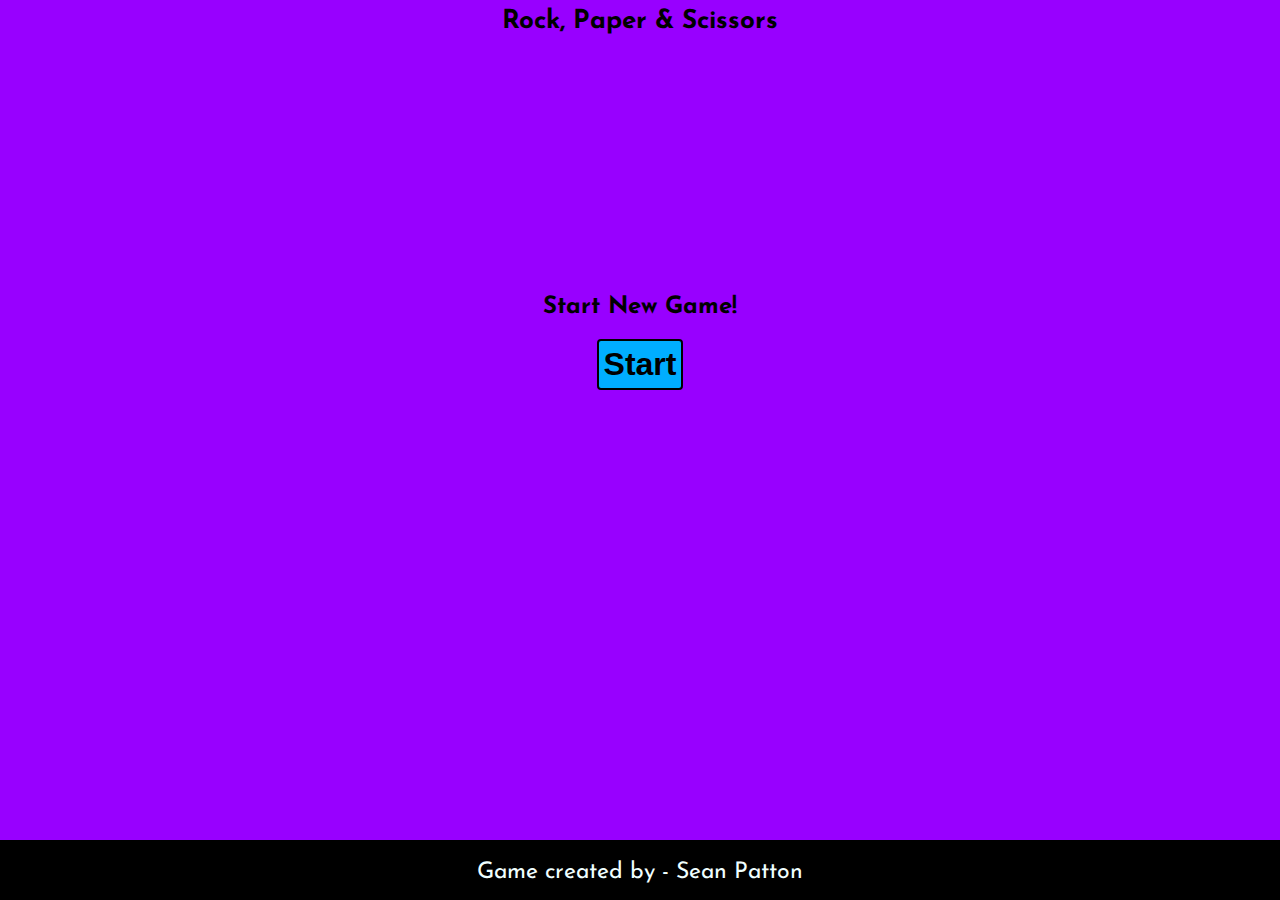
==== index.html @ 4b8d6c43 "fixed styles on mobile view and added possible background color changes - commented out while testin" ====
<!DOCTYPE html>
<html lang="en">

<head>
    <meta charset="UTF-8">
    <meta http-equiv="X-UA-Compatible" content="IE=edge">
    <meta name="viewport" content="width=device-width, initial-scale=1.0">
    <!-- Met tags for search engines -->
    <meta name="description" content="Rock, Paper and Scissors game">
    <meta name="keywords" content="rock, paper, scissors, game, Rock paper scissors online, Rock-paper-scissors">
    <!-- Title -->
    <title>Rock, Paper & Scissors</title>
    <!-- Favicon -->
    <link rel="icon" type="image/png" sizes="16x16" href="assets/favicon/favicon-16x16.png">
    <link rel="icon" type="image/png" sizes="16x16" href="assets/favicon/favicon-32x32.png">
    <!-- Stylesheet -->
    <link rel="stylesheet" href="assets/css/style.css">
</head>

<body>
    <header class="lp-heading-main">
        <div id="lp-heading">
            <h1>Rock, Paper & Scissors</h1>
        </div>
    </header>
    <section id="game-start">
        <div id="start-game-heading">
            <h2>Start New Game!</h2>
        </div>
        <div class="button-start">
            <a href="game-page.html" class="link-one">
                <button class="start-button">Start</button>
            </a>
        </div>
    </section>
    <!-- Game rules -->
    <footer>
        <div id="creator">
            <p>Game created by - Sean Patton</p>
        </div>
    </footer>

    <script src="assets/js/script.js"></script>
</body>

</html>
---- assets/css/style.css ----
@import url('https://fonts.googleapis.com/css2?family=Josefin+Sans:ital,wght@0,100..700;1,100..700&display=swap');


/* wildcard selector added to overide default browser settings - used from love running project*/
* {
    margin: 0;
    padding: 0;
    box-sizing: border-box;
}

/*html {
    --s: 50px;
    --c: #191b22;
    --_s: calc(2*var(--s)) calc(2*var(--s));
    --_g: 35.36% 35.36% at;
    --_c: #0000 66%,#20222a 68% 70%,#0000 72%;
    background: 
      radial-gradient(var(--_g) 100% 25%,var(--_c)) var(--s) var(--s)/var(--_s), 
      radial-gradient(var(--_g) 0 75%,var(--_c)) var(--s) var(--s)/var(--_s), 
      radial-gradient(var(--_g) 100% 25%,var(--_c)) 0 0/var(--_s), 
      radial-gradient(var(--_g) 0 75%,var(--_c)) 0 0/var(--_s), 
      repeating-conic-gradient(var(--c) 0 25%,#0000 0 50%) 0 0/var(--_s), 
      radial-gradient(var(--_c)) 0 calc(var(--s)/2)/var(--s) var(--s) var(--c);
    background-attachment: fixed;
  }*/

  /*html {
	--u: 2.5vmin;
    --c1: hsl(0deg 0% 0%);
    --c2: hsl(212deg 4% 9%);
    --c3: hsl(212deg 7% 36%);
    --gp: 50%/calc(var(--u) * 5) calc(var(--u) * 10);
    --bp: calc(var(--u) * -2.5) calc(var(--u) * -5);
    height: 100vh;
    --bg: 
		radial-gradient(circle at 50% 25%, var(--c2) 23%, #fff0 25% 100%) var(--gp), 
		conic-gradient(from 270deg at 34% 46%, var(--c2) 0 12.5%, #fff0 0 100%) var(--gp), 
		conic-gradient(from 45deg at 66% 46%, var(--c2) 0 12.5%, #fff0 0 100%) var(--gp), 
		conic-gradient(from 180deg at 50% 80%, var(--c2) 0 12.5%, #fff0 0 100%) var(--gp), 
		conic-gradient(from 135deg at 50% 80%, var(--c2) 0 12.5%, #fff0 0 100%) var(--gp), 
		conic-gradient(from 0deg at 0% 20%, var(--c2) 0 12.5%, #fff0 0 100%) var(--gp), 
		conic-gradient(from -45deg at 100% 20%, var(--c2) 0 12.5%, #fff0 0 100%) var(--gp), 
		linear-gradient(180deg, var(--c2) 0 4.5%, #fff0 0 45.25%, var(--c2) 0 50%, #fff0 0% 100%) var(--gp), 
		radial-gradient(circle at 50% 25%, #fff0 0 25%, var(--c2) 26% 32%, #fff0 0 100%) var(--gp), 
		linear-gradient(165deg, var(--c3) -15%, var(--c1) 44%, #fff0 0 100%) var(--gp), 
		linear-gradient(180deg, var(--c1) 50%, #fff0 0 100%) var(--gp);
    background: var(--bg), var(--bg);
    background-position: 
		var(--bp), var(--bp), var(--bp), var(--bp), var(--bp), var(--bp), var(--bp), var(--bp), var(--bp), var(--bp), var(--bp), 
		0 0, 0 0, 0 0, 0 0, 0 0, 0 0, 0 0, 0 0, 0 0, 0 0, 0 0;
	background-color: var(--c2);
}*/

/* Game page */

#main-heading-one {
    display: flex;
    font-size: 12px;
    justify-content: center;
    margin-top: 5px;
}

/* used https://cssgradient.io/ to create gradient background */
body {
    display: flex;
    flex-direction: column;
    min-height: 100vh;
    background: #9800FF;
    /*background: linear-gradient(90deg, rgba(5, 125, 255, 1) 0%, rgba(152, 0, 255, 1) 42%);*/
}

/* starting images and scores */

#computer {
    display: flex;
    flex-direction: column;
    align-items: center;
}

#user {
    display: flex;
    flex-direction: column;
    align-items: center;
}

#rps-image-one {
    max-width: 70%;
    height: auto;
    border: 3px solid #000000;
    box-shadow: 3px 3px 3px #000000;
}

#rps-image-two {
    max-width: 70%;
    height: auto;
    border: 3px solid #000000;
    box-shadow: 3px 3px 3px #000000;
}

/* Button styles */

#the-game {
    display: flex;
    flex-direction: column;
    align-items: center;
    margin-top: 40px;
}

#choices {
    display: flex;
    justify-content: space-evenly;
}

button {
    border: 2px solid #000000;
    border-radius: 4px;
}

.choice-btn {
    transition-duration: 0.4s;
    margin-right: 10px;
    font-family: "Josefin Sans", sans-serif;
    font-size: 1rem;
    text-align: center;
    padding: 5px;
    background-color: #00FFA5;
    font-weight: bold;

}

#game-choices {
    margin-top: 5px;
}

#game-buttons {
    display: flex;
    justify-content: space-around;
}

#choice-statement {
    display: flex;
    font-size: 1rem;
    font-family: "Josefin Sans", sans-serif;
    justify-content: center;
    margin-bottom: 10px;
}

.reset-btn {
    transition-duration: 0.4s;
    margin-top: 10px;
    display: flex;
    color: black;
    background-color: #FF1900;
    font-weight: bold;
    padding: 5px;
    margin-bottom: 5px;
    font-size: 1rem;
}

.home-btn {
    transition-duration: 0.4s;
    display: flex;
    color: black;
    background-color: #00DDFF;
    font-weight: bold;
    padding: 5px;
    font-size: 1rem;
    text-decoration: none;
    margin-top: 10px;
    height: fit-content;
}

/* game area */

#game-message {
    display: flex;
    justify-content: center;
    font-family: "Josefin Sans", sans-serif;
    margin-top: 30px;
    margin-left: 20px;
}

#current-score-computer {
    font-family: "Josefin Sans", sans-serif;
    margin-top: 20px;
}

#current-score-user {
    margin-bottom: 20px;
    font-family: "Josefin Sans", sans-serif;
}

/* footer */

footer {
    bottom: 0;
    font-family: "Josefin Sans", sans-serif;
    font-size: 1rem;
    background-color: black;
    color: azure;
    width: 100%;
    margin-top: auto;
    text-align: center;
    padding-top: 10px;
    min-height: 50px;
}


/* Media query: tablets and larger (768px and up) */
@media screen and (min-width: 768px) {
    #main-heading-one {
        display: flex;
        font-size: 25px;
        justify-content: center;
    }

    /* Button styles */

    #choices {
        display: flex;
        justify-content: space-evenly;
        margin-top: 30px;
    }

    .choice-btn {
        transition-duration: 0.4s;
        margin-right: 10px;
        font-family: "Josefin Sans", sans-serif;
        font-size: 2rem;
        text-align: center;
        padding: 5px 5px 5px 5px;
    }

    #game-buttons {
        display: flex;
        justify-content: space-around;
        margin-top: 20px;
    }

    #choice-statement {
        display: flex;
        font-size: 2rem;
        font-family: "Josefin Sans", sans-serif;
        justify-content: center;
        margin-bottom: 10px;
    }

    .reset-btn {
        transition-duration: 0.4s;
        display: flex;
        color: black;
        background-color: red;
        font-weight: bold;
        padding: 5px;
        font-size: 2rem;
    }

    .home-btn {
        transition-duration: 0.4s;
        display: flex;
        color: black;
        background-color: rgb(0, 174, 255);
        font-weight: bold;
        padding: 5px;
        font-size: 2rem;
        text-decoration: none;
        margin-top: 10px;
        height: fit-content;
    }

    /* starting images */

    #rps-image-one {
        max-width: 100%;
        height: auto;
        margin-top: 20px;
    }

    #rps-image-two {
        max-width: 1000%;
        height: auto;
        margin-bottom: 30px;
    }

    /* game area */

    #current-score-computer {
        display: flex;
        justify-content: center;
        flex-direction: column;
        padding-left: 70px;
        font-size: 30px;
        text-align: center;
        margin-right: 80px;
        margin-top: 20px;
    }

    #current-score-user {
        display: flex;
        justify-content: center;
        flex-direction: column;
        padding-left: 70px;
        font-size: 30px;
        text-align: center;
        margin-right: 80px;
        margin-bottom: 20px;
    }

    /* footer */

    footer {
        bottom: 0;
        font-family: "Josefin Sans", sans-serif;
        font-size: 23px;
        background-color: black;
        color: azure;
        width: 100%;
        margin-top: auto;
        text-align: center;
        padding-top: 16px;
        min-height: 60px;
    }


}

/* Media query: laptops and desktops (992px and up) */
@media screen and (min-width: 992px) {
    #main-heading-one {
        display: flex;
        font-size: 25px;
        justify-content: center;
    }

    /* Button styles */

    #choices {
        display: flex;
        justify-content: space-evenly;
        margin-top: 30px;
    }

    .choice-btn {
        transition-duration: 0.4s;
        margin-right: 10px;
        font-family: "Josefin Sans", sans-serif;
        font-size: 2rem;
        text-align: center;
        padding: 5px 5px 5px 5px;
    }

    #game-buttons {
        display: flex;
        justify-content: space-around;
        margin-top: 20px;
        margin-bottom: 20px;
    }

    #choice-statement {
        display: flex;
        font-size: 2rem;
        font-family: "Josefin Sans", sans-serif;
        justify-content: center;
        margin-bottom: 10px;
    }

    .reset-btn {
        transition-duration: 0.4s;
        display: flex;
        color: black;
        background-color: red;
        font-weight: bold;
        padding: 5px;
        font-size: 2rem;
    }

    .start-btn {
        transition-duration: 0.4s;
        display: flex;
        color: black;
        background-color: rgb(0, 174, 255);
        font-weight: bold;
        padding: 5px;
        font-size: 2rem;
    }

    button:hover {
        color: #000000;
    }

    /* footer */

    footer {
        position: relative;
        bottom: 0;
        font-family: "Josefin Sans", sans-serif;
        font-size: 23px;
        background-color: black;
        color: azure;
        width: 100%;
        margin-top: auto;
        text-align: center;
        padding-top: 16px;
        min-height: 60px;
    }

}


/* Landing page styles */


.lp-heading-main {
    display: flex;
    flex-direction: column;
    justify-content: center;
    margin-top: 8px;
}

#game-start {
    display: flex;
    flex-direction: column;
    align-items: center;
    margin-top: 260px;
}

#lp-heading {
    display: flex;
    justify-content: center;
    font-family: "Josefin Sans", sans-serif;
    font-size: 13px;
}

#start-game-heading {
    font-family: "Josefin Sans", sans-serif;
    font-size: 1rem;
}


.start-button {
    transition-duration: 0.4s;
    display: flex;
    color: black;
    background-color: rgb(0, 174, 255);
    font-weight: bold;
    padding: 5px;
    font-size: 2rem;
}

#game-rules {
    font-family: "Josefin Sans", sans-serif;
    font-size: 1rem;
}

.link-one {
    text-decoration: none;

}

.button-start {
    margin-top: 20px;
}

#creator {
    margin-top: 5px;
}
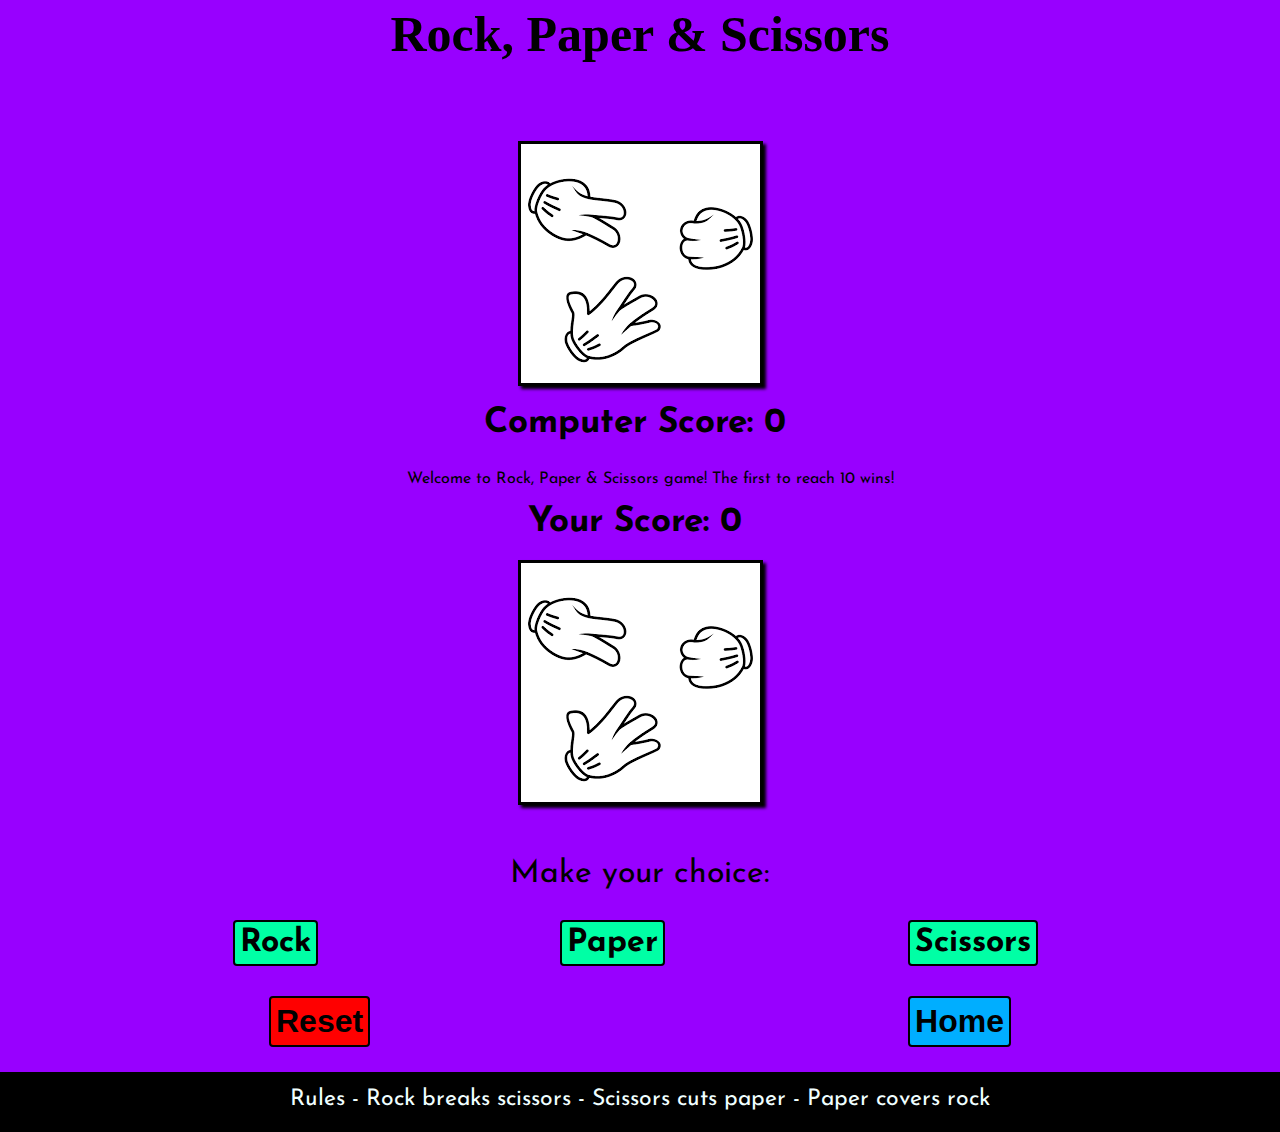
==== commit c0f8cf62: "removed landing page, decided against it - added content to README" ====
--- a/index.html
+++ b/index.html
@@ -18,25 +18,49 @@
 </head>
 
 <body>
-    <header class="lp-heading-main">
-        <div id="lp-heading">
+    <header>
+        <div id="main-heading-one">
             <h1>Rock, Paper & Scissors</h1>
         </div>
     </header>
-    <section id="game-start">
-        <div id="start-game-heading">
-            <h2>Start New Game!</h2>
+    <!-- Game area -->
+    <br>
+    <section id="the-game">
+        <div id="computer">
+            <img src="assets/images/rock-paper-scissors.png" alt="Rock, Paper & Scissors" id="rps-image-one">
         </div>
-        <div class="button-start">
-            <a href="game-page.html" class="link-one">
-                <button class="start-button">Start</button>
-            </a>
+        <div id="current-score-computer">
+            <h3>Computer Score: <span id="computer-score">0</span></h3>
+        </div>
+        <div id="game-message"></div>
+        <br>
+        <div id="current-score-user">
+            <h3>Your Score: <span id="user-score">0</span></h3>
+        </div>
+        <div id="user">
+            <img src="assets/images/rock-paper-scissors.png" alt="Rock, Paper & Scissors" id="rps-image-two">
+        </div>
+
+    </section>
+    <section id="game-choices">
+        <br>
+        <div id="choice-statement">
+            <p>Make your choice:</p>
+        </div>
+        <div id="choices">
+            <button aria-label="Rock" data-choice="0" class="choice-btn">Rock</button>
+            <button aria-label="Paper" data-choice="1" class="choice-btn">Paper</button>
+            <button aria-label="Scissors" data-choice="2" class="choice-btn">Scissors</button>
+        </div>
+        <div id="game-buttons">
+            <button class="reset-btn">Reset</button>
+            <button class="home-btn" onclick="location.href='index.html'">Home</button>
         </div>
     </section>
-    <!-- Game rules -->
+<!-- Game rules -->
     <footer>
-        <div id="creator">
-            <p>Game created by - Sean Patton</p>
+        <div>
+            <p>Rules - Rock breaks scissors - Scissors cuts paper - Paper covers rock</p>
         </div>
     </footer>
 
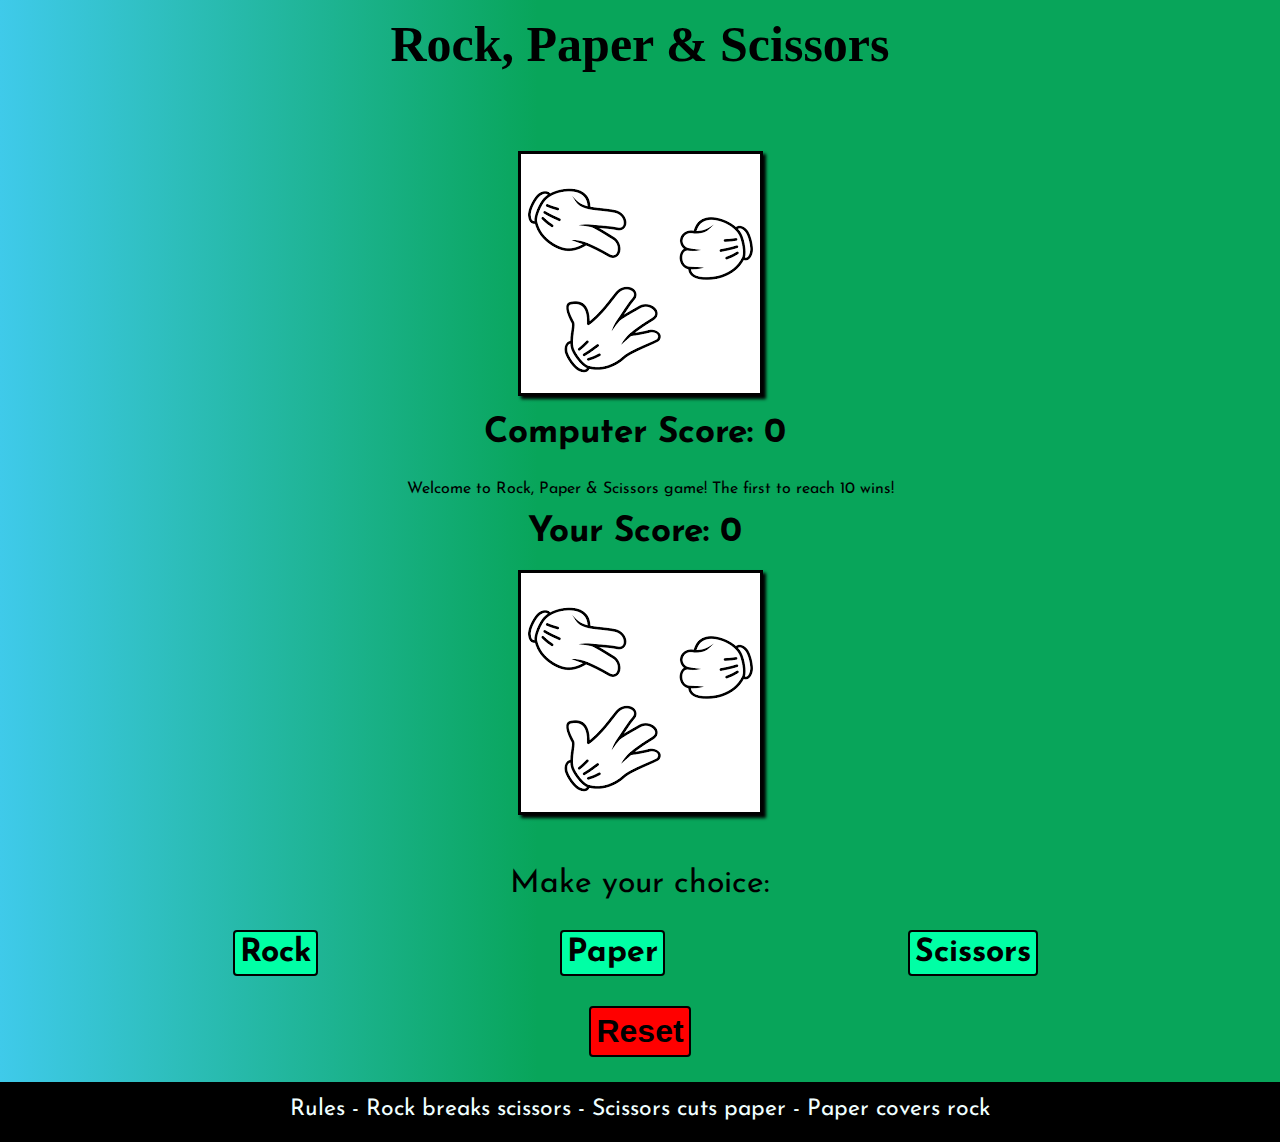
==== commit d0464b78: "added further content to README and added further styles to game page, adjusting margins and font si" ====
--- a/index.html
+++ b/index.html
@@ -54,7 +54,6 @@
         </div>
         <div id="game-buttons">
             <button class="reset-btn">Reset</button>
-            <button class="home-btn" onclick="location.href='index.html'">Home</button>
         </div>
     </section>
 <!-- Game rules -->
--- a/assets/css/style.css
+++ b/assets/css/style.css
@@ -57,7 +57,7 @@
     display: flex;
     font-size: 12px;
     justify-content: center;
-    margin-top: 5px;
+    margin-top: 15px;
 }
 
 /* used https://cssgradient.io/ to create gradient background */
@@ -65,8 +65,8 @@
     display: flex;
     flex-direction: column;
     min-height: 100vh;
-    background: #9800FF;
-    /*background: linear-gradient(90deg, rgba(5, 125, 255, 1) 0%, rgba(152, 0, 255, 1) 42%);*/
+    /*background: #9800FF;*/
+    background: linear-gradient(90deg, rgba(63, 202, 234, 1) 0%, rgba(8, 165, 90, 1) 42%);
 }
 
 /* starting images and scores */
@@ -120,7 +120,7 @@
     transition-duration: 0.4s;
     margin-right: 10px;
     font-family: "Josefin Sans", sans-serif;
-    font-size: 1rem;
+    font-size: 20px;
     text-align: center;
     padding: 5px;
     background-color: #00FFA5;
@@ -139,7 +139,7 @@
 
 #choice-statement {
     display: flex;
-    font-size: 1rem;
+    font-size: 2rem;
     font-family: "Josefin Sans", sans-serif;
     justify-content: center;
     margin-bottom: 10px;
@@ -154,21 +154,9 @@
     font-weight: bold;
     padding: 5px;
     margin-bottom: 5px;
-    font-size: 1rem;
-}
-
-.home-btn {
-    transition-duration: 0.4s;
-    display: flex;
-    color: black;
-    background-color: #00DDFF;
-    font-weight: bold;
-    padding: 5px;
-    font-size: 1rem;
-    text-decoration: none;
-    margin-top: 10px;
-    height: fit-content;
-}
+    font-size: 20px;
+}
+
 
 /* game area */
 
@@ -203,6 +191,7 @@
     text-align: center;
     padding-top: 10px;
     min-height: 50px;
+    position: fixed;
 }
 
 
@@ -404,63 +393,4 @@
         min-height: 60px;
     }
 
-}
-
-
-/* Landing page styles */
-
-
-.lp-heading-main {
-    display: flex;
-    flex-direction: column;
-    justify-content: center;
-    margin-top: 8px;
-}
-
-#game-start {
-    display: flex;
-    flex-direction: column;
-    align-items: center;
-    margin-top: 260px;
-}
-
-#lp-heading {
-    display: flex;
-    justify-content: center;
-    font-family: "Josefin Sans", sans-serif;
-    font-size: 13px;
-}
-
-#start-game-heading {
-    font-family: "Josefin Sans", sans-serif;
-    font-size: 1rem;
-}
-
-
-.start-button {
-    transition-duration: 0.4s;
-    display: flex;
-    color: black;
-    background-color: rgb(0, 174, 255);
-    font-weight: bold;
-    padding: 5px;
-    font-size: 2rem;
-}
-
-#game-rules {
-    font-family: "Josefin Sans", sans-serif;
-    font-size: 1rem;
-}
-
-.link-one {
-    text-decoration: none;
-
-}
-
-.button-start {
-    margin-top: 20px;
-}
-
-#creator {
-    margin-top: 5px;
 }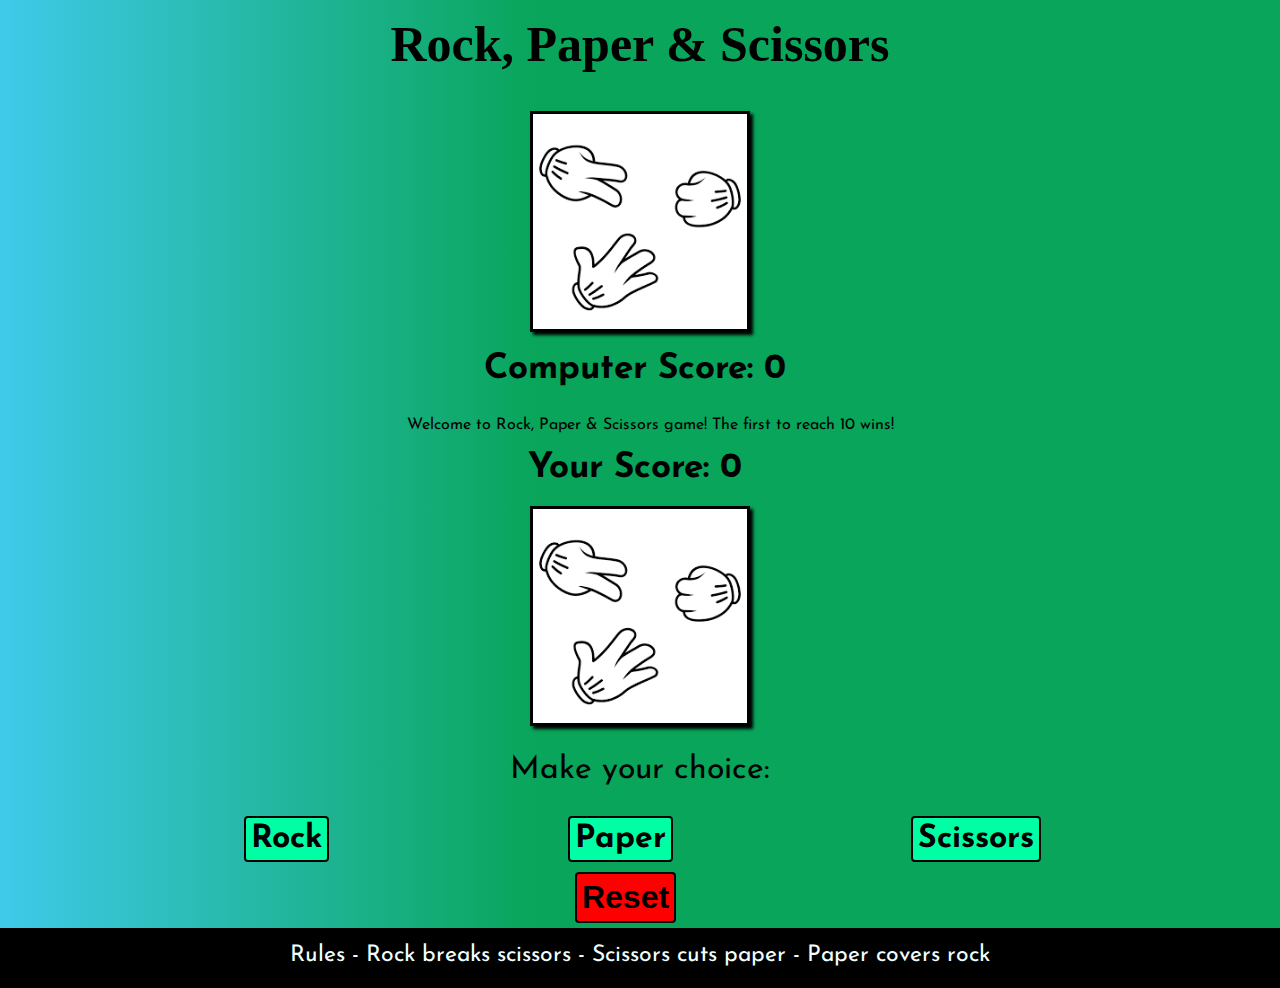
==== commit 300f7330: "fixed styling issues on tablet view" ====
--- a/index.html
+++ b/index.html
@@ -52,7 +52,7 @@
             <button aria-label="Paper" data-choice="1" class="choice-btn">Paper</button>
             <button aria-label="Scissors" data-choice="2" class="choice-btn">Scissors</button>
         </div>
-        <div id="game-buttons">
+        <div id="reset">
             <button class="reset-btn">Reset</button>
         </div>
     </section>
--- a/assets/css/style.css
+++ b/assets/css/style.css
@@ -109,6 +109,8 @@
 #choices {
     display: flex;
     justify-content: space-evenly;
+    margin-left: 15px;
+    margin-top: 30px;
 }
 
 button {
@@ -129,10 +131,10 @@
 }
 
 #game-choices {
-    margin-top: 5px;
-}
-
-#game-buttons {
+    margin-top: 10px;
+}
+
+#reset {
     display: flex;
     justify-content: space-around;
 }
@@ -147,7 +149,7 @@
 
 .reset-btn {
     transition-duration: 0.4s;
-    margin-top: 10px;
+    margin-top: 30px;
     display: flex;
     color: black;
     background-color: #FF1900;
@@ -205,6 +207,13 @@
 
     /* Button styles */
 
+    #the-game {
+        display: flex;
+        flex-direction: column;
+        align-items: center;
+        margin-top: 0;
+    }
+    
     #choices {
         display: flex;
         justify-content: space-evenly;
@@ -215,7 +224,7 @@
         transition-duration: 0.4s;
         margin-right: 10px;
         font-family: "Josefin Sans", sans-serif;
-        font-size: 2rem;
+        font-size: 24px;
         text-align: center;
         padding: 5px 5px 5px 5px;
     }
@@ -228,7 +237,7 @@
 
     #choice-statement {
         display: flex;
-        font-size: 2rem;
+        font-size: 24px;
         font-family: "Josefin Sans", sans-serif;
         justify-content: center;
         margin-bottom: 10px;
@@ -241,7 +250,9 @@
         background-color: red;
         font-weight: bold;
         padding: 5px;
-        font-size: 2rem;
+        font-size: 24px;
+        margin-top: 10px;
+        margin-right: 29px;
     }
 
     .home-btn {
@@ -260,15 +271,14 @@
     /* starting images */
 
     #rps-image-one {
-        max-width: 100%;
+        max-width: 90%;
         height: auto;
         margin-top: 20px;
     }
 
     #rps-image-two {
-        max-width: 1000%;
+        max-width: 90%;
         height: auto;
-        margin-bottom: 30px;
     }
 
     /* game area */
@@ -298,6 +308,7 @@
     /* footer */
 
     footer {
+        position: relative;
         bottom: 0;
         font-family: "Josefin Sans", sans-serif;
         font-size: 23px;
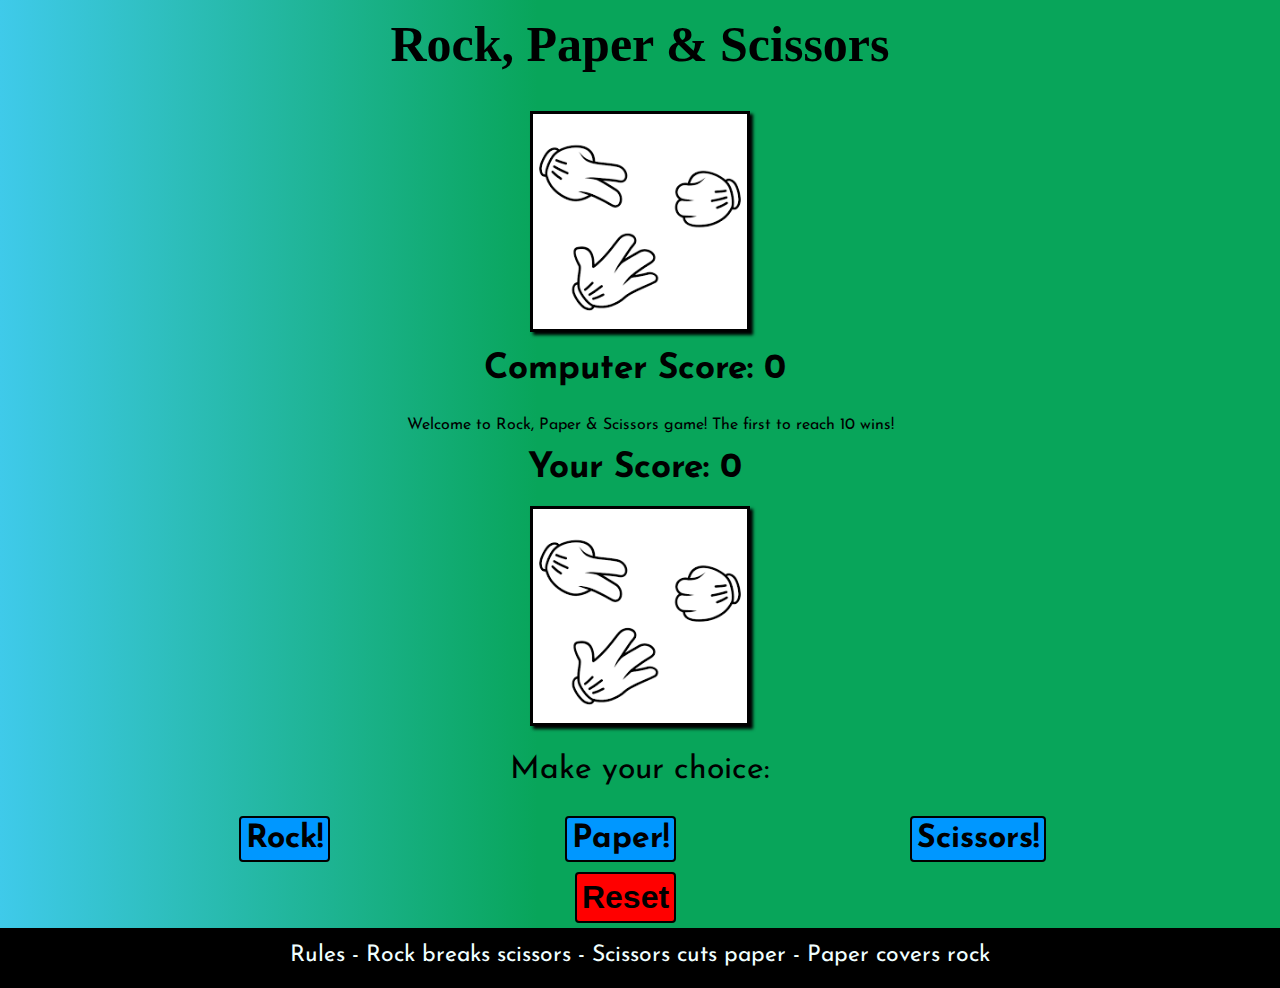
==== commit 4d46c53d: "added content to README and added ! to the buttons" ====
--- a/index.html
+++ b/index.html
@@ -48,9 +48,9 @@
             <p>Make your choice:</p>
         </div>
         <div id="choices">
-            <button aria-label="Rock" data-choice="0" class="choice-btn">Rock</button>
-            <button aria-label="Paper" data-choice="1" class="choice-btn">Paper</button>
-            <button aria-label="Scissors" data-choice="2" class="choice-btn">Scissors</button>
+            <button aria-label="Rock" data-choice="0" class="choice-btn">Rock!</button>
+            <button aria-label="Paper" data-choice="1" class="choice-btn">Paper!</button>
+            <button aria-label="Scissors" data-choice="2" class="choice-btn">Scissors!</button>
         </div>
         <div id="reset">
             <button class="reset-btn">Reset</button>
--- a/assets/css/style.css
+++ b/assets/css/style.css
@@ -8,49 +8,6 @@
     box-sizing: border-box;
 }
 
-/*html {
-    --s: 50px;
-    --c: #191b22;
-    --_s: calc(2*var(--s)) calc(2*var(--s));
-    --_g: 35.36% 35.36% at;
-    --_c: #0000 66%,#20222a 68% 70%,#0000 72%;
-    background: 
-      radial-gradient(var(--_g) 100% 25%,var(--_c)) var(--s) var(--s)/var(--_s), 
-      radial-gradient(var(--_g) 0 75%,var(--_c)) var(--s) var(--s)/var(--_s), 
-      radial-gradient(var(--_g) 100% 25%,var(--_c)) 0 0/var(--_s), 
-      radial-gradient(var(--_g) 0 75%,var(--_c)) 0 0/var(--_s), 
-      repeating-conic-gradient(var(--c) 0 25%,#0000 0 50%) 0 0/var(--_s), 
-      radial-gradient(var(--_c)) 0 calc(var(--s)/2)/var(--s) var(--s) var(--c);
-    background-attachment: fixed;
-  }*/
-
-  /*html {
-	--u: 2.5vmin;
-    --c1: hsl(0deg 0% 0%);
-    --c2: hsl(212deg 4% 9%);
-    --c3: hsl(212deg 7% 36%);
-    --gp: 50%/calc(var(--u) * 5) calc(var(--u) * 10);
-    --bp: calc(var(--u) * -2.5) calc(var(--u) * -5);
-    height: 100vh;
-    --bg: 
-		radial-gradient(circle at 50% 25%, var(--c2) 23%, #fff0 25% 100%) var(--gp), 
-		conic-gradient(from 270deg at 34% 46%, var(--c2) 0 12.5%, #fff0 0 100%) var(--gp), 
-		conic-gradient(from 45deg at 66% 46%, var(--c2) 0 12.5%, #fff0 0 100%) var(--gp), 
-		conic-gradient(from 180deg at 50% 80%, var(--c2) 0 12.5%, #fff0 0 100%) var(--gp), 
-		conic-gradient(from 135deg at 50% 80%, var(--c2) 0 12.5%, #fff0 0 100%) var(--gp), 
-		conic-gradient(from 0deg at 0% 20%, var(--c2) 0 12.5%, #fff0 0 100%) var(--gp), 
-		conic-gradient(from -45deg at 100% 20%, var(--c2) 0 12.5%, #fff0 0 100%) var(--gp), 
-		linear-gradient(180deg, var(--c2) 0 4.5%, #fff0 0 45.25%, var(--c2) 0 50%, #fff0 0% 100%) var(--gp), 
-		radial-gradient(circle at 50% 25%, #fff0 0 25%, var(--c2) 26% 32%, #fff0 0 100%) var(--gp), 
-		linear-gradient(165deg, var(--c3) -15%, var(--c1) 44%, #fff0 0 100%) var(--gp), 
-		linear-gradient(180deg, var(--c1) 50%, #fff0 0 100%) var(--gp);
-    background: var(--bg), var(--bg);
-    background-position: 
-		var(--bp), var(--bp), var(--bp), var(--bp), var(--bp), var(--bp), var(--bp), var(--bp), var(--bp), var(--bp), var(--bp), 
-		0 0, 0 0, 0 0, 0 0, 0 0, 0 0, 0 0, 0 0, 0 0, 0 0, 0 0;
-	background-color: var(--c2);
-}*/
-
 /* Game page */
 
 #main-heading-one {
@@ -125,7 +82,7 @@
     font-size: 20px;
     text-align: center;
     padding: 5px;
-    background-color: #00FFA5;
+    background-color: #0097FF;
     font-weight: bold;
 
 }
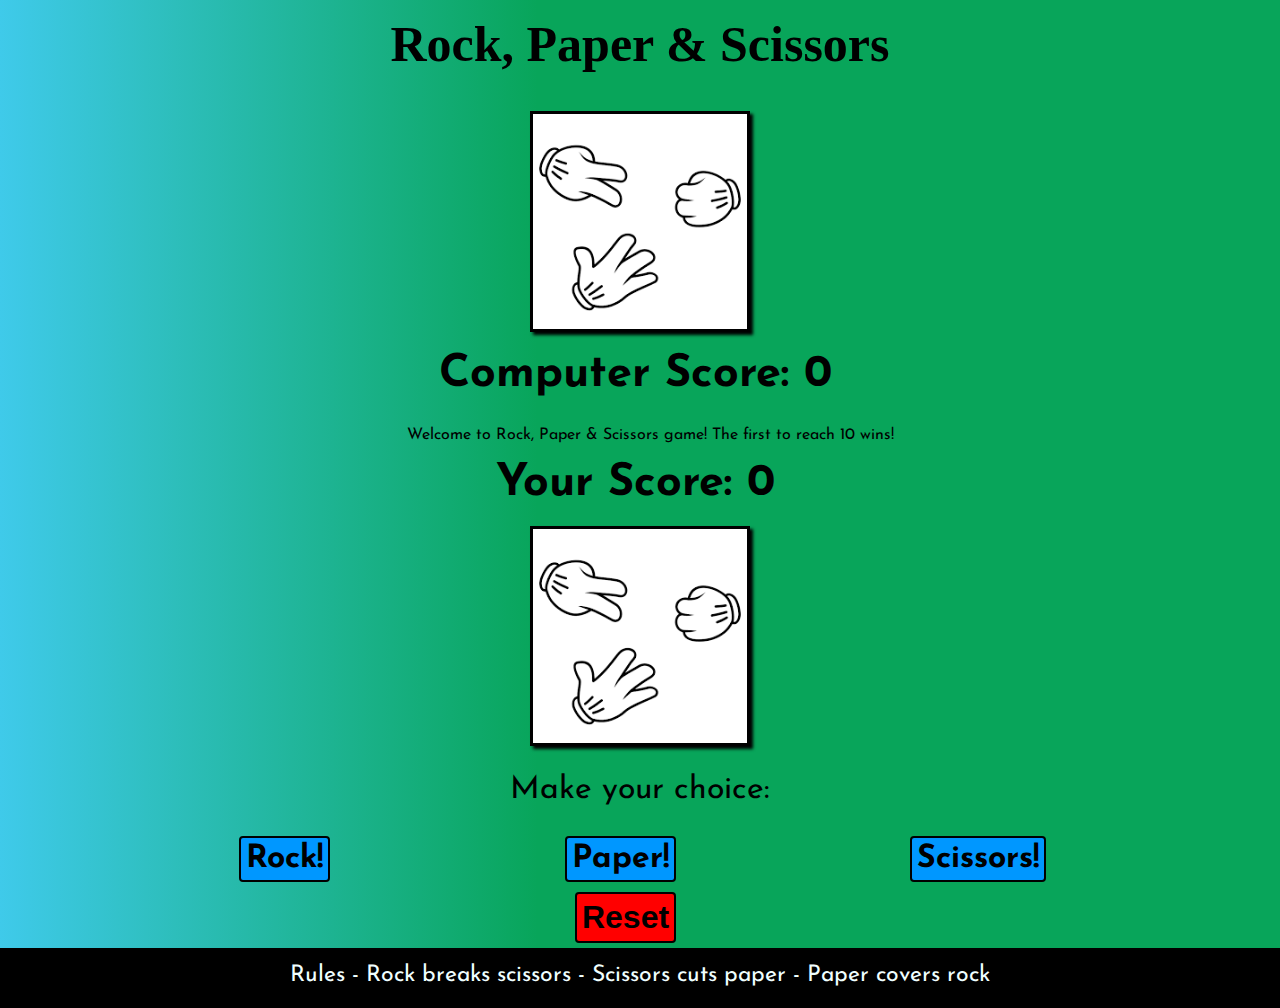
==== commit 37a23afa: "http.server" ====
--- a/index.html
+++ b/index.html
@@ -30,12 +30,12 @@
             <img src="assets/images/rock-paper-scissors.png" alt="Rock, Paper & Scissors" id="rps-image-one">
         </div>
         <div id="current-score-computer">
-            <h3>Computer Score: <span id="computer-score">0</span></h3>
+            <h2>Computer Score: <span id="computer-score">0</span></h2>
         </div>
         <div id="game-message"></div>
         <br>
         <div id="current-score-user">
-            <h3>Your Score: <span id="user-score">0</span></h3>
+            <h2>Your Score: <span id="user-score">0</span></h2>
         </div>
         <div id="user">
             <img src="assets/images/rock-paper-scissors.png" alt="Rock, Paper & Scissors" id="rps-image-two">
--- a/assets/css/style.css
+++ b/assets/css/style.css
@@ -12,7 +12,7 @@
 
 #main-heading-one {
     display: flex;
-    font-size: 12px;
+    font-size: 16px;
     justify-content: center;
     margin-top: 15px;
 }
@@ -60,7 +60,7 @@
     display: flex;
     flex-direction: column;
     align-items: center;
-    margin-top: 40px;
+    margin-top: 30px;
 }
 
 #choices {
@@ -79,7 +79,7 @@
     transition-duration: 0.4s;
     margin-right: 10px;
     font-family: "Josefin Sans", sans-serif;
-    font-size: 20px;
+    font-size: 25px;
     text-align: center;
     padding: 5px;
     background-color: #0097FF;
@@ -93,7 +93,7 @@
 
 #reset {
     display: flex;
-    justify-content: space-around;
+    justify-content: center;
 }
 
 #choice-statement {
@@ -109,11 +109,12 @@
     margin-top: 30px;
     display: flex;
     color: black;
-    background-color: #FF1900;
+    background-color: #FD544F;
     font-weight: bold;
     padding: 5px;
     margin-bottom: 5px;
-    font-size: 20px;
+    font-size: 25px;
+    margin-right: 29px;
 }
 
 
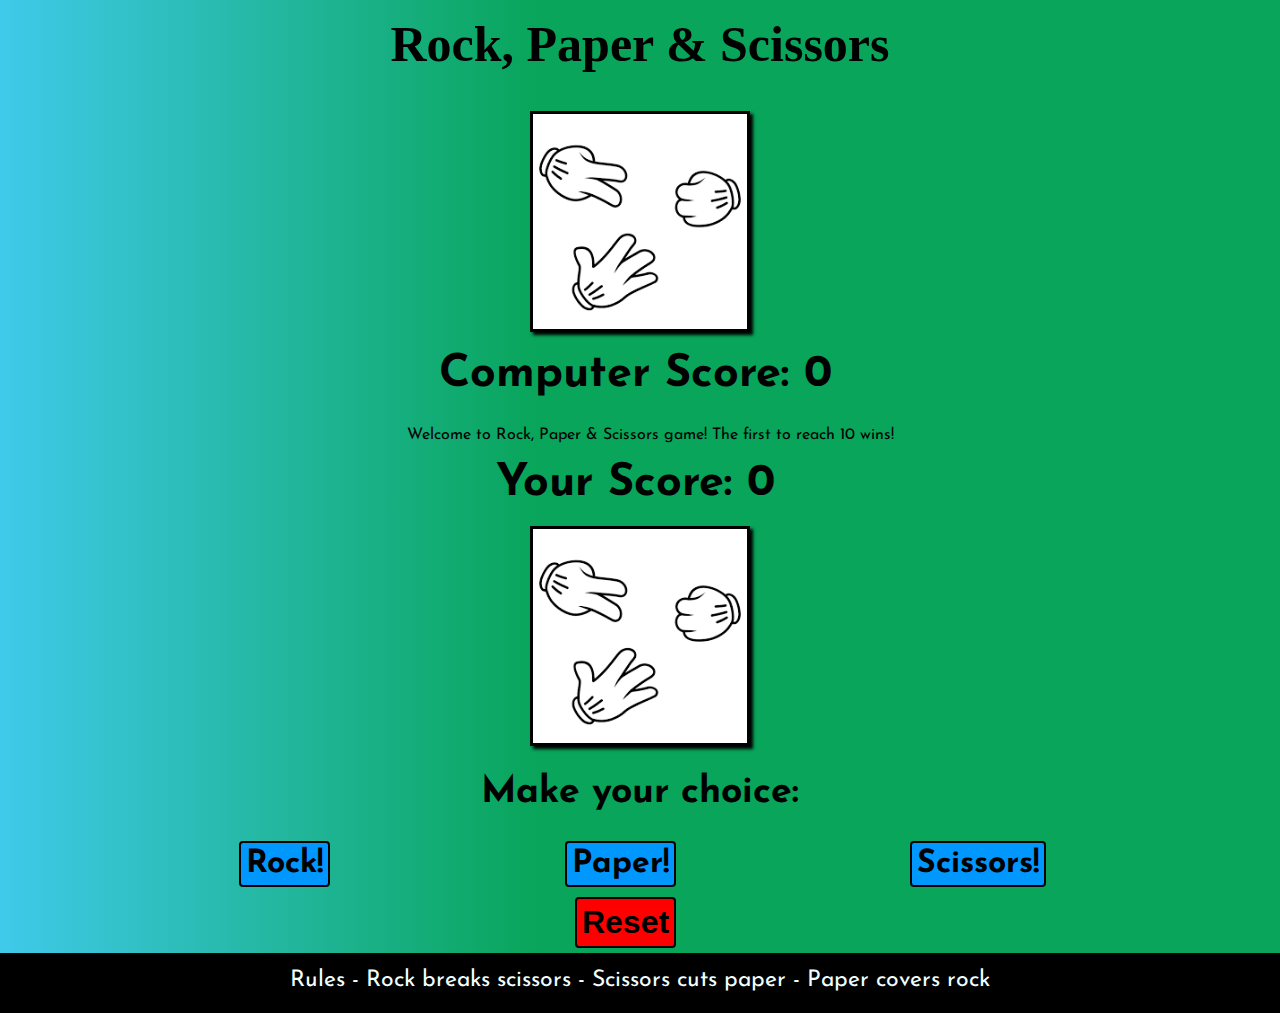
==== commit 8d88b91d: "added images to readme" ====
--- a/index.html
+++ b/index.html
@@ -45,7 +45,7 @@
     <section id="game-choices">
         <br>
         <div id="choice-statement">
-            <p>Make your choice:</p>
+            <h3>Make your choice:</h3>
         </div>
         <div id="choices">
             <button aria-label="Rock" data-choice="0" class="choice-btn">Rock!</button>
--- a/assets/css/style.css
+++ b/assets/css/style.css
@@ -98,10 +98,11 @@
 
 #choice-statement {
     display: flex;
-    font-size: 2rem;
+    font-size: 24px;
     font-family: "Josefin Sans", sans-serif;
     justify-content: center;
     margin-bottom: 10px;
+    
 }
 
 .reset-btn {
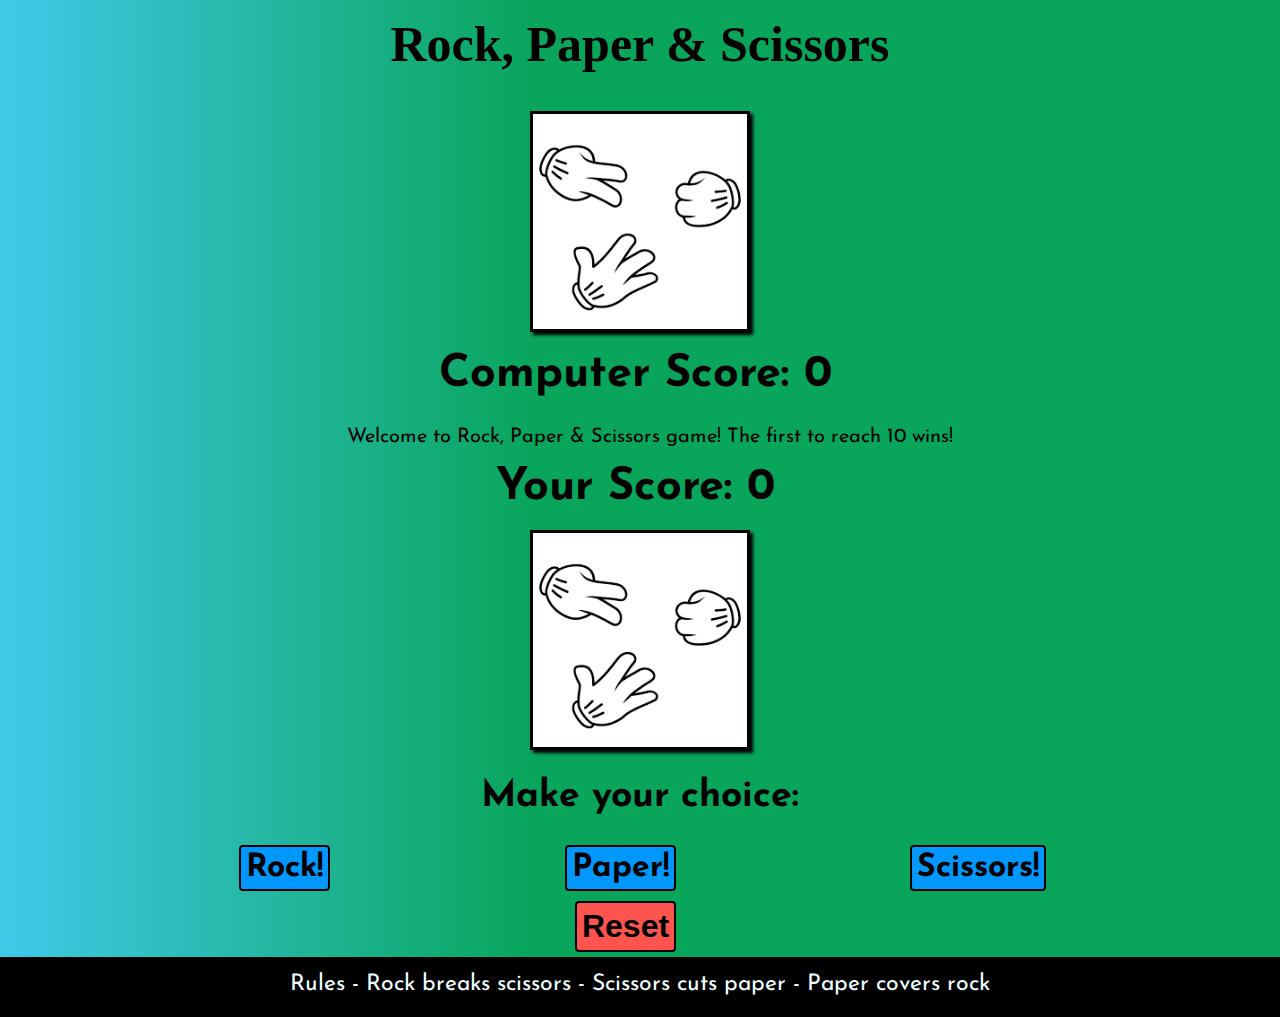
==== commit 6b6fb895: "added comment to HTML" ====
--- a/index.html
+++ b/index.html
@@ -42,6 +42,7 @@
         </div>
 
     </section>
+<!-- Game choice and reset game section --> 
     <section id="game-choices">
         <br>
         <div id="choice-statement">
@@ -56,7 +57,7 @@
             <button class="reset-btn">Reset</button>
         </div>
     </section>
-<!-- Game rules -->
+<!-- Game rules/footer -->
     <footer>
         <div>
             <p>Rules - Rock breaks scissors - Scissors cuts paper - Paper covers rock</p>
--- a/assets/css/style.css
+++ b/assets/css/style.css
@@ -22,11 +22,10 @@
     display: flex;
     flex-direction: column;
     min-height: 100vh;
-    /*background: #9800FF;*/
     background: linear-gradient(90deg, rgba(63, 202, 234, 1) 0%, rgba(8, 165, 90, 1) 42%);
 }
 
-/* starting images and scores */
+/* starting images */
 
 #computer {
     display: flex;
@@ -56,13 +55,6 @@
 
 /* Button styles */
 
-#the-game {
-    display: flex;
-    flex-direction: column;
-    align-items: center;
-    margin-top: 30px;
-}
-
 #choices {
     display: flex;
     justify-content: space-evenly;
@@ -94,15 +86,6 @@
 #reset {
     display: flex;
     justify-content: center;
-}
-
-#choice-statement {
-    display: flex;
-    font-size: 24px;
-    font-family: "Josefin Sans", sans-serif;
-    justify-content: center;
-    margin-bottom: 10px;
-    
 }
 
 .reset-btn {
@@ -120,6 +103,22 @@
 
 
 /* game area */
+
+#the-game {
+    display: flex;
+    flex-direction: column;
+    align-items: center;
+    margin-top: 30px;
+}
+
+#choice-statement {
+    display: flex;
+    font-size: 24px;
+    font-family: "Josefin Sans", sans-serif;
+    justify-content: center;
+    margin-bottom: 10px;  
+}
+
 
 #game-message {
     display: flex;
@@ -165,13 +164,6 @@
     }
 
     /* Button styles */
-
-    #the-game {
-        display: flex;
-        flex-direction: column;
-        align-items: center;
-        margin-top: 0;
-    }
     
     #choices {
         display: flex;
@@ -206,7 +198,7 @@
         transition-duration: 0.4s;
         display: flex;
         color: black;
-        background-color: red;
+        background-color: #FD544F;
         font-weight: bold;
         padding: 5px;
         font-size: 24px;
@@ -242,6 +234,17 @@
 
     /* game area */
 
+    #the-game {
+        display: flex;
+        flex-direction: column;
+        align-items: center;
+        margin-top: 0;
+    }
+
+    #game-message {
+        font-size: 20px;
+    }
+
     #current-score-computer {
         display: flex;
         justify-content: center;
@@ -315,36 +318,24 @@
         margin-bottom: 20px;
     }
 
-    #choice-statement {
-        display: flex;
-        font-size: 2rem;
-        font-family: "Josefin Sans", sans-serif;
-        justify-content: center;
-        margin-bottom: 10px;
-    }
-
     .reset-btn {
         transition-duration: 0.4s;
         display: flex;
         color: black;
-        background-color: red;
+        background-color: #FD544F;
         font-weight: bold;
         padding: 5px;
         font-size: 2rem;
     }
 
-    .start-btn {
-        transition-duration: 0.4s;
-        display: flex;
-        color: black;
-        background-color: rgb(0, 174, 255);
-        font-weight: bold;
-        padding: 5px;
+    /* Game area */
+
+    #choice-statement {
+        display: flex;
         font-size: 2rem;
-    }
-
-    button:hover {
-        color: #000000;
+        font-family: "Josefin Sans", sans-serif;
+        justify-content: center;
+        margin-bottom: 10px;
     }
 
     /* footer */
